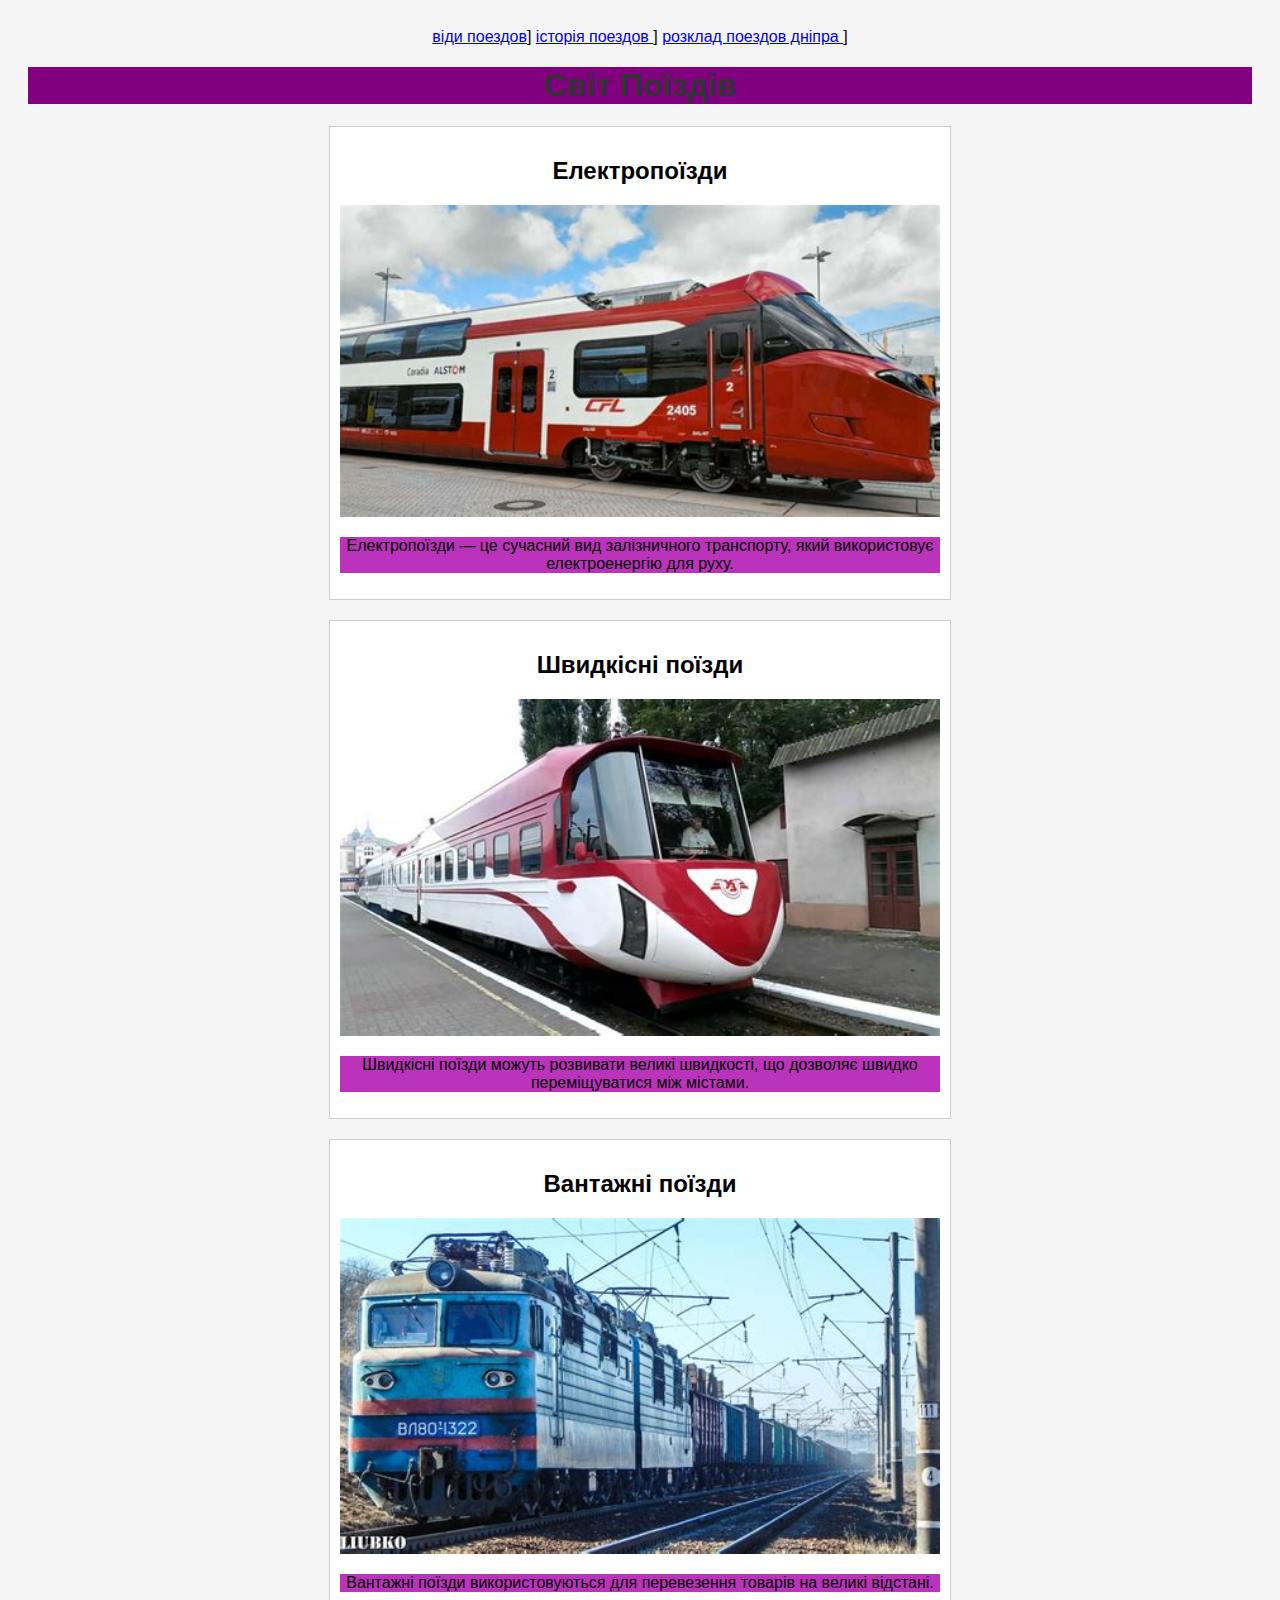
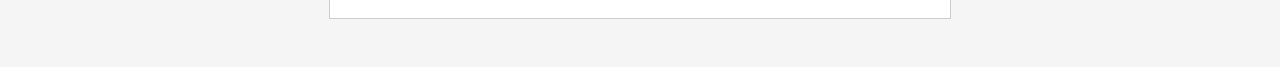
==== index.html @ 71b249a0 "Update and rename th.html to index.html" ====
<!DOCTYPE html>
<html lang="uk">
    <link href="tr.css" rel="stylesheet">
    <body>
<head>
</div>
<header>
      <a href="th.html">   віди поездов</a>]
      <a href="th2.html"> історія поездов </a>]
      <a href="th3.html"> розклад поездов дніпра </a>]

</header>
    <meta charset="UTF-8">
    <meta name="viewport" content="width=device-width, initial-scale=1.0">
    <title>Світ Поїздів</title>
    <style>
        body {
            background-color: #f5f5f5;
            font-family: Arial, sans-serif;
            text-align: center;
            padding: 20px;
        }
        h1 {
            color: #333;
        }
        .train {
            margin: 20px auto;
            border: 1px solid #ccc;
            padding: 10px;
            max-width: 600px;
            background-color: #fff;
        }
        .train img {
            width: 100%;
        }
    </style>
</head>
<body>
    <h1>Світ Поїздів</h1>
    <div class="train">
        <h2>Електропоїзди</h2>
        <img src="Etrain.jfif" alt="Електропоїзд">
        <p>Електропоїзди — це сучасний вид залізничного транспорту, який використовує електроенергію для руху.</p>
    </div>
    <div class="train">
        <h2>Швидкісні поїзди</h2>
        <img src="SHtrain.jfif" alt="Швидкісний поїзд">
        <p>Швидкісні поїзди можуть розвивати великі швидкості, що дозволяє швидко переміщуватися між містами.</p>
    </div>
    <div class="train">
        <h2>Вантажні поїзди</h2>
        <img src="Vtrain.jfif" alt="Вантажний поїзд">
        <p>Вантажні поїзди використовуються для перевезення товарів на великі відстані.</p>
    </div>
</body>
</html>
---- tr.css ----
h1 {
    background-color: purple; 
      }
    
    
    body{
        background-color: Goldenrod; 
        padding: 100px 300px 100px 300px
        
    }
    
    
    li,p,br
    {
        background-color: rgba(170,0,170, 0.8)
    
    }
    img 
    {
        width:200px;
    }
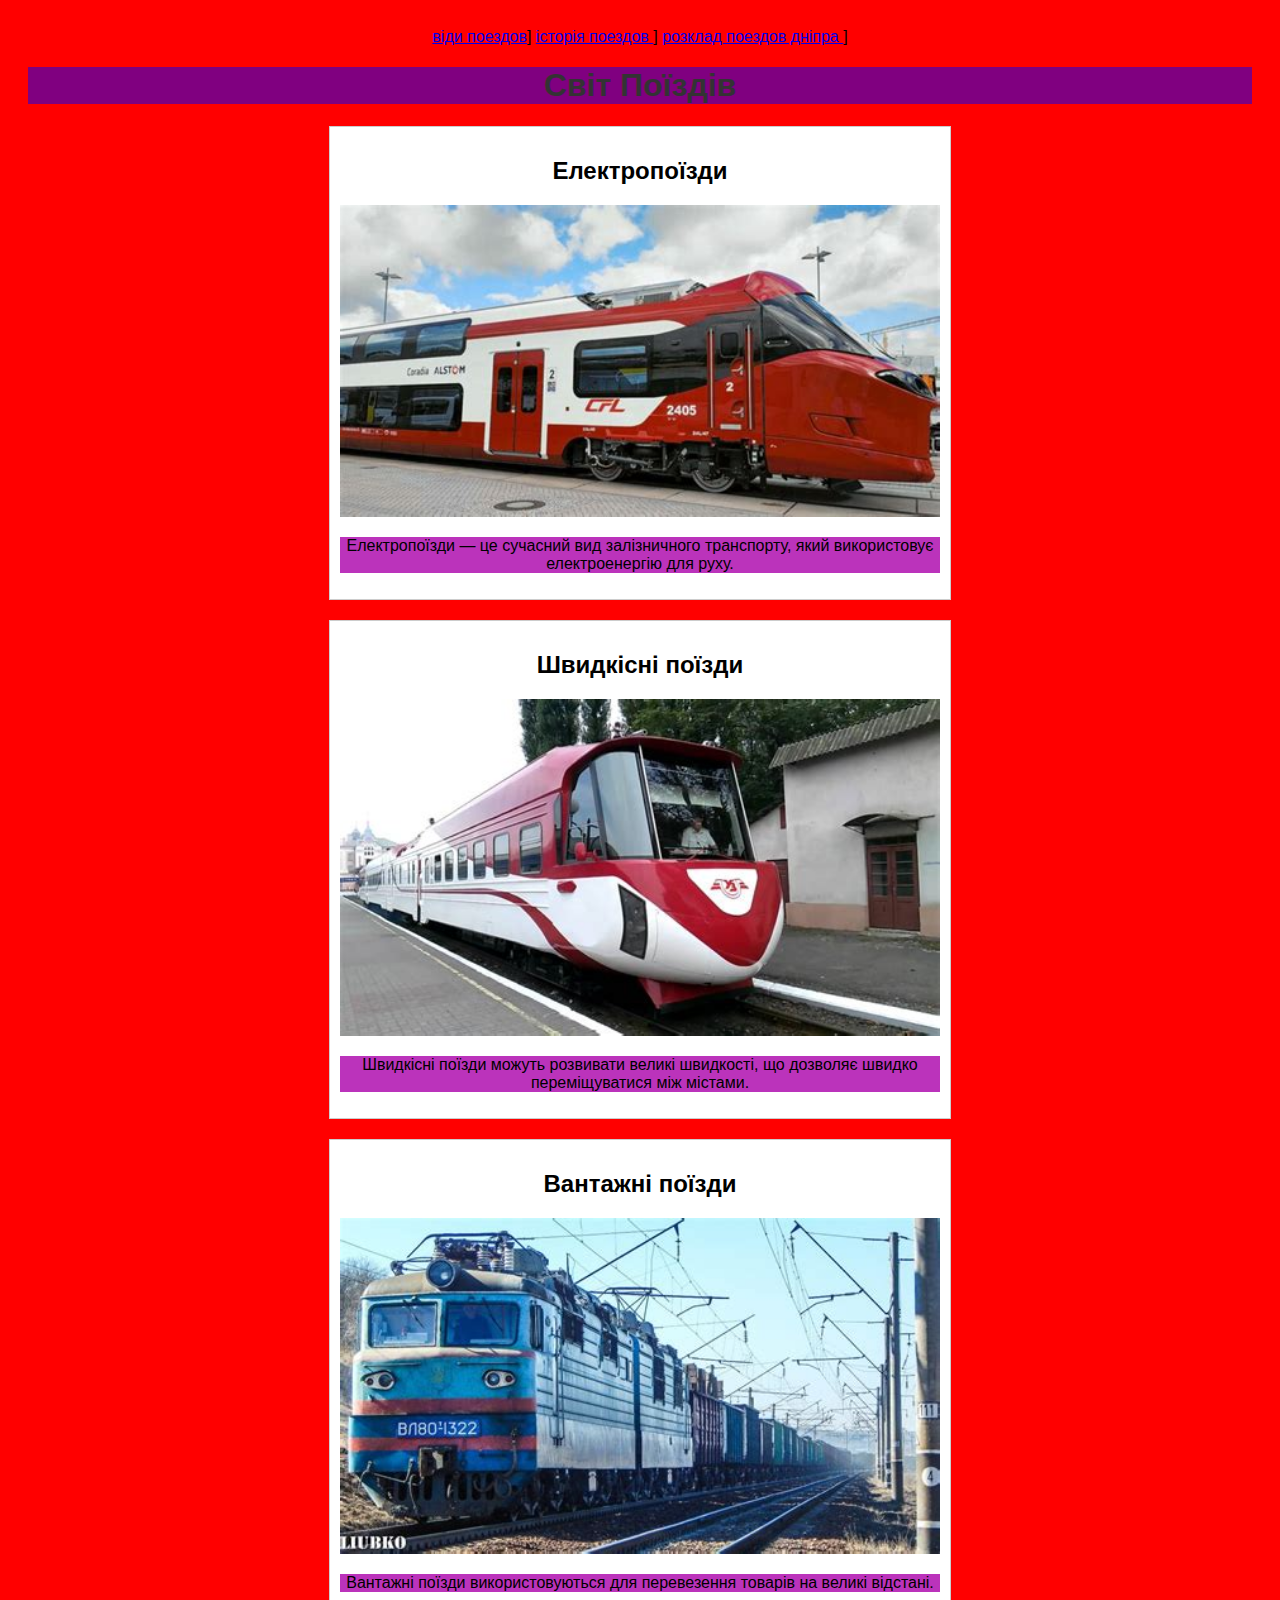
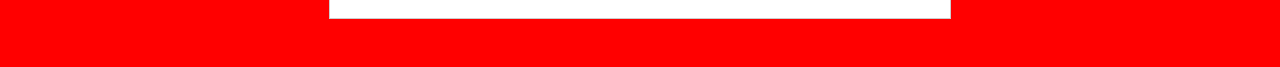
==== commit c3a94e95: "Update index.html" ====
--- a/index.html
+++ b/index.html
@@ -15,7 +15,7 @@
     <title>Світ Поїздів</title>
     <style>
         body {
-            background-color: #f5f5f5;
+            background-color: #ff0000;
             font-family: Arial, sans-serif;
             text-align: center;
             padding: 20px;
--- a/tr.css
+++ b/tr.css
@@ -18,4 +18,4 @@
     img 
     {
         width:200px;
-    }+    }          
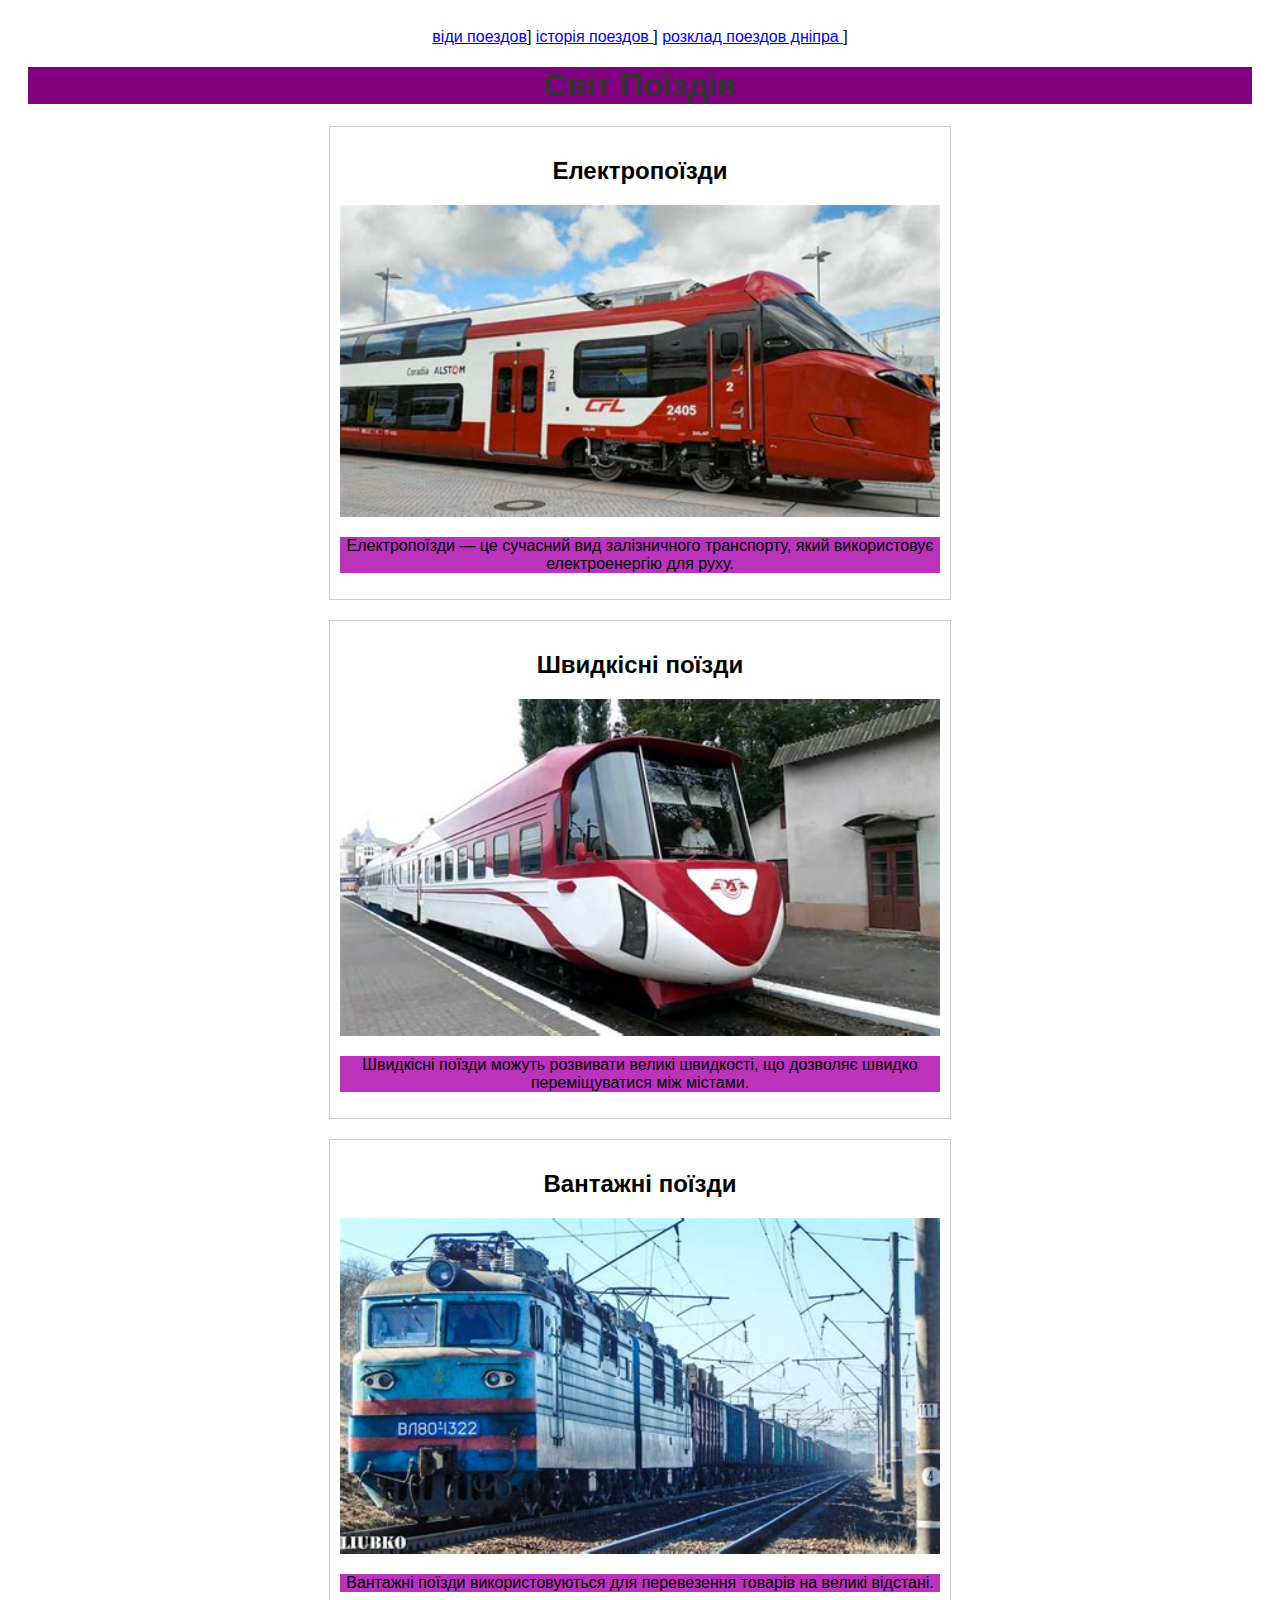
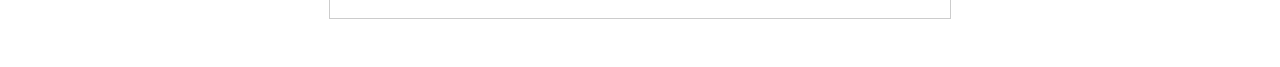
==== commit 94ce2a72: "Update index.html" ====
--- a/index.html
+++ b/index.html
@@ -15,7 +15,7 @@
     <title>Світ Поїздів</title>
     <style>
         body {
-            background-color: #ff0000;
+            background-color: #ffffff;
             font-family: Arial, sans-serif;
             text-align: center;
             padding: 20px;
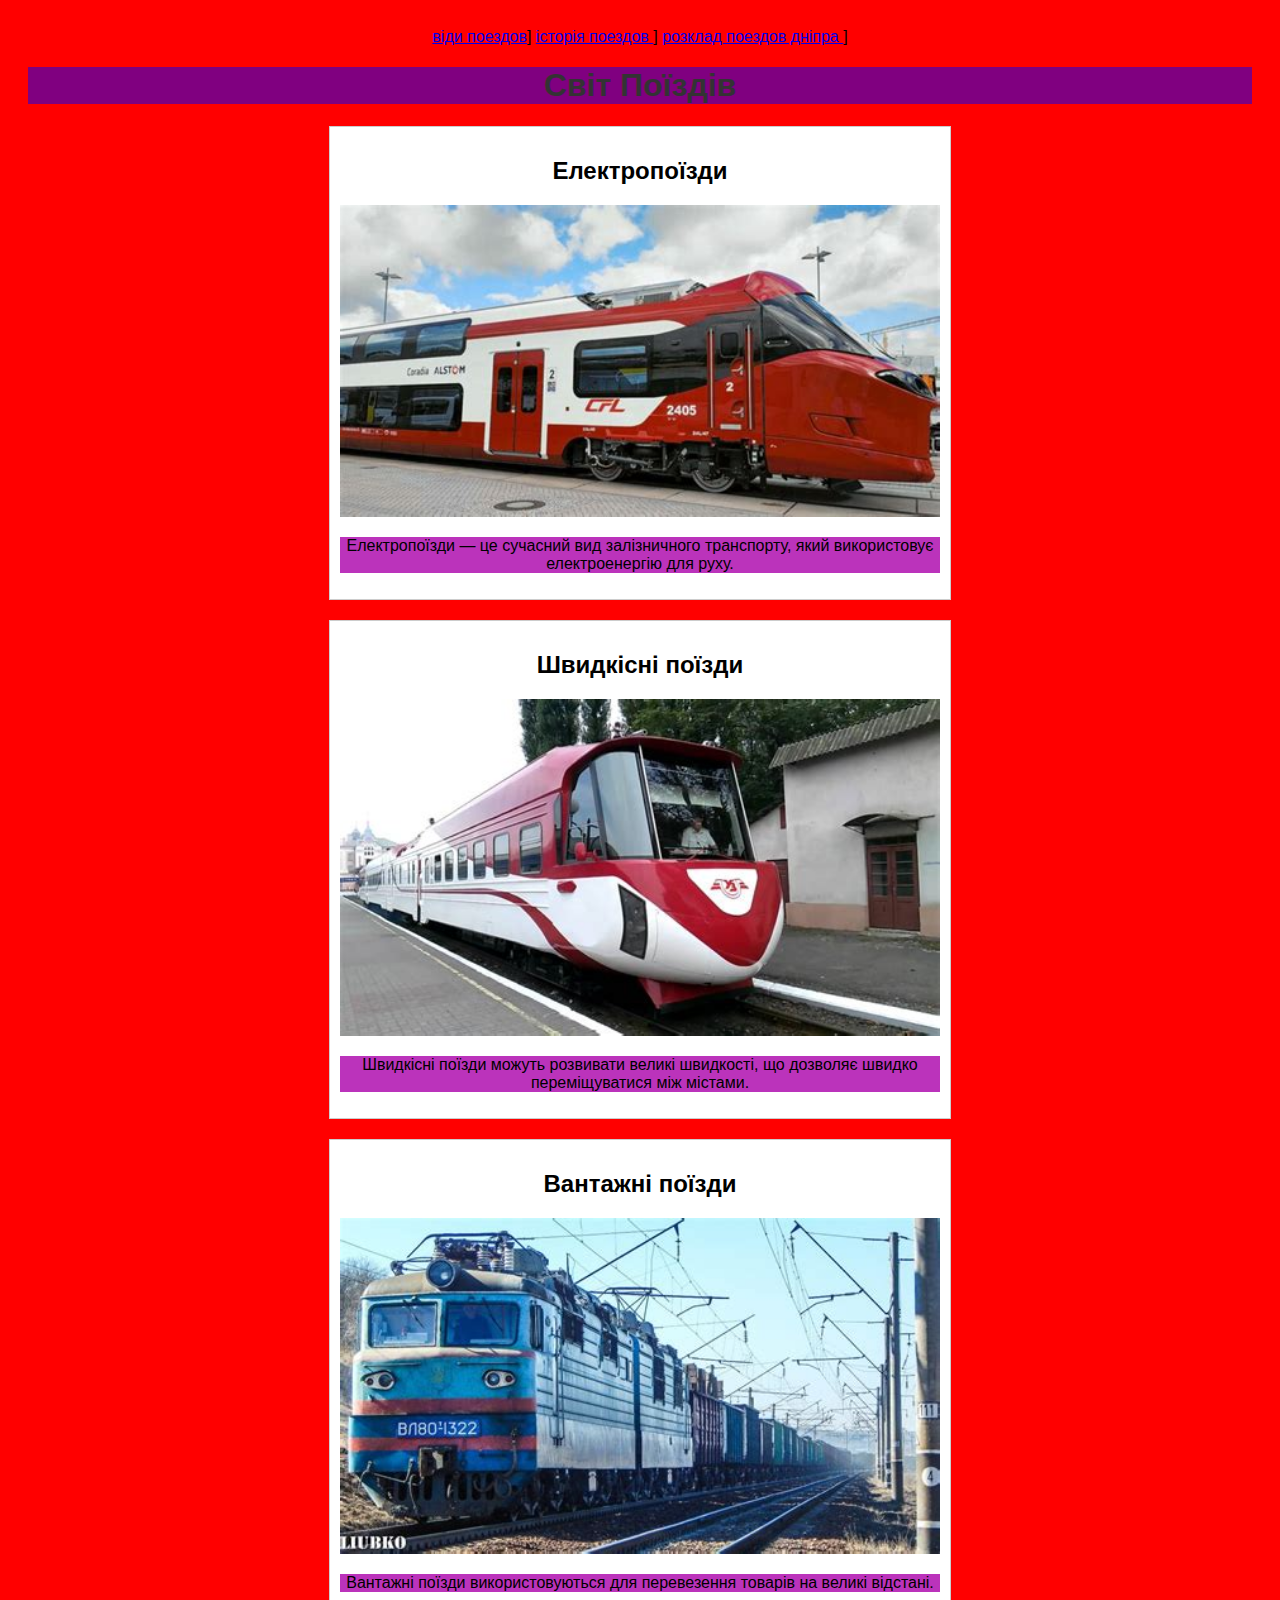
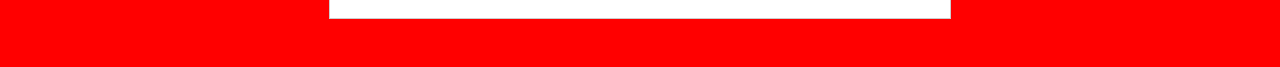
==== commit 15d8e860: "Update index.html" ====
--- a/index.html
+++ b/index.html
@@ -15,7 +15,7 @@
     <title>Світ Поїздів</title>
     <style>
         body {
-            background-color: #ffffff;
+            background-color: #ff0000;
             font-family: Arial, sans-serif;
             text-align: center;
             padding: 20px;
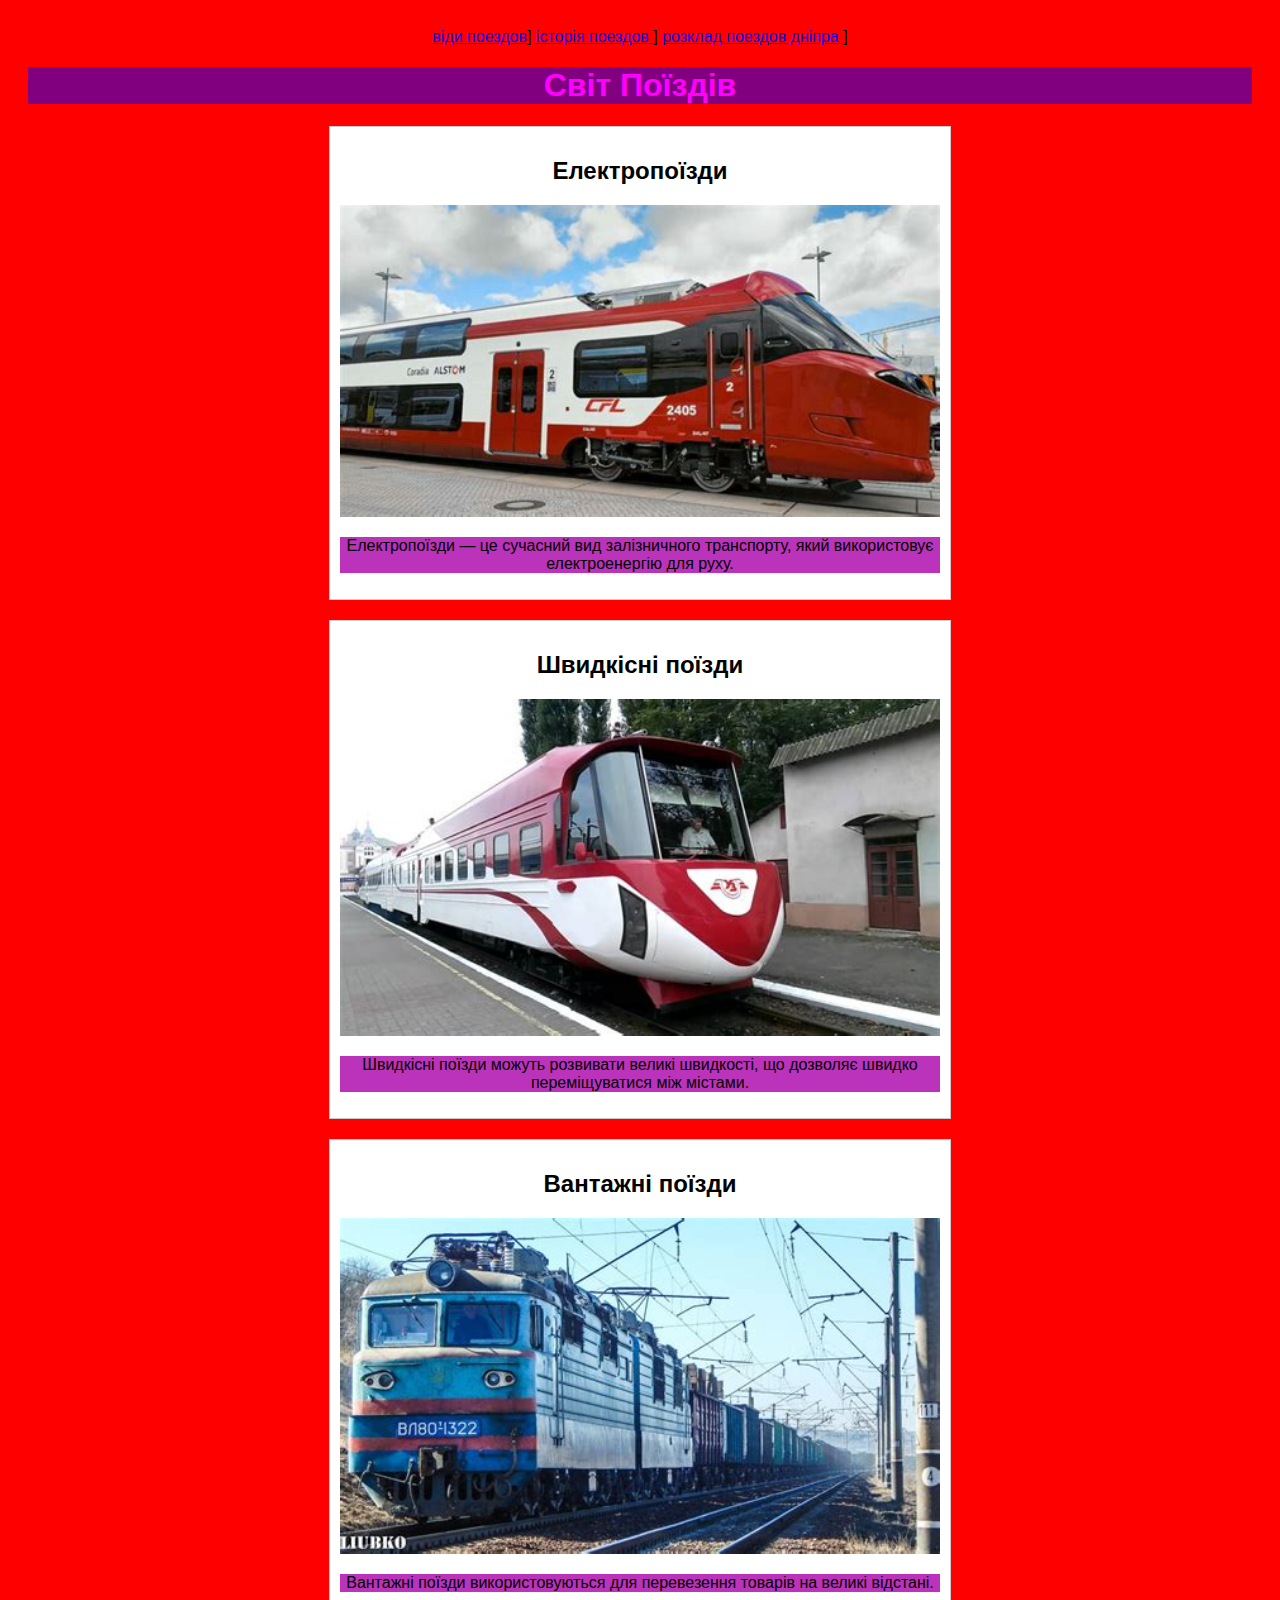
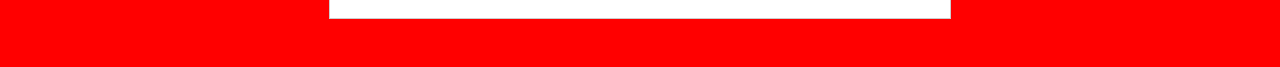
==== commit a4813046: "Update index.html" ====
--- a/index.html
+++ b/index.html
@@ -21,7 +21,7 @@
             padding: 20px;
         }
         h1 {
-            color: #333;
+            color: #ff00ff;
         }
         .train {
             margin: 20px auto;
